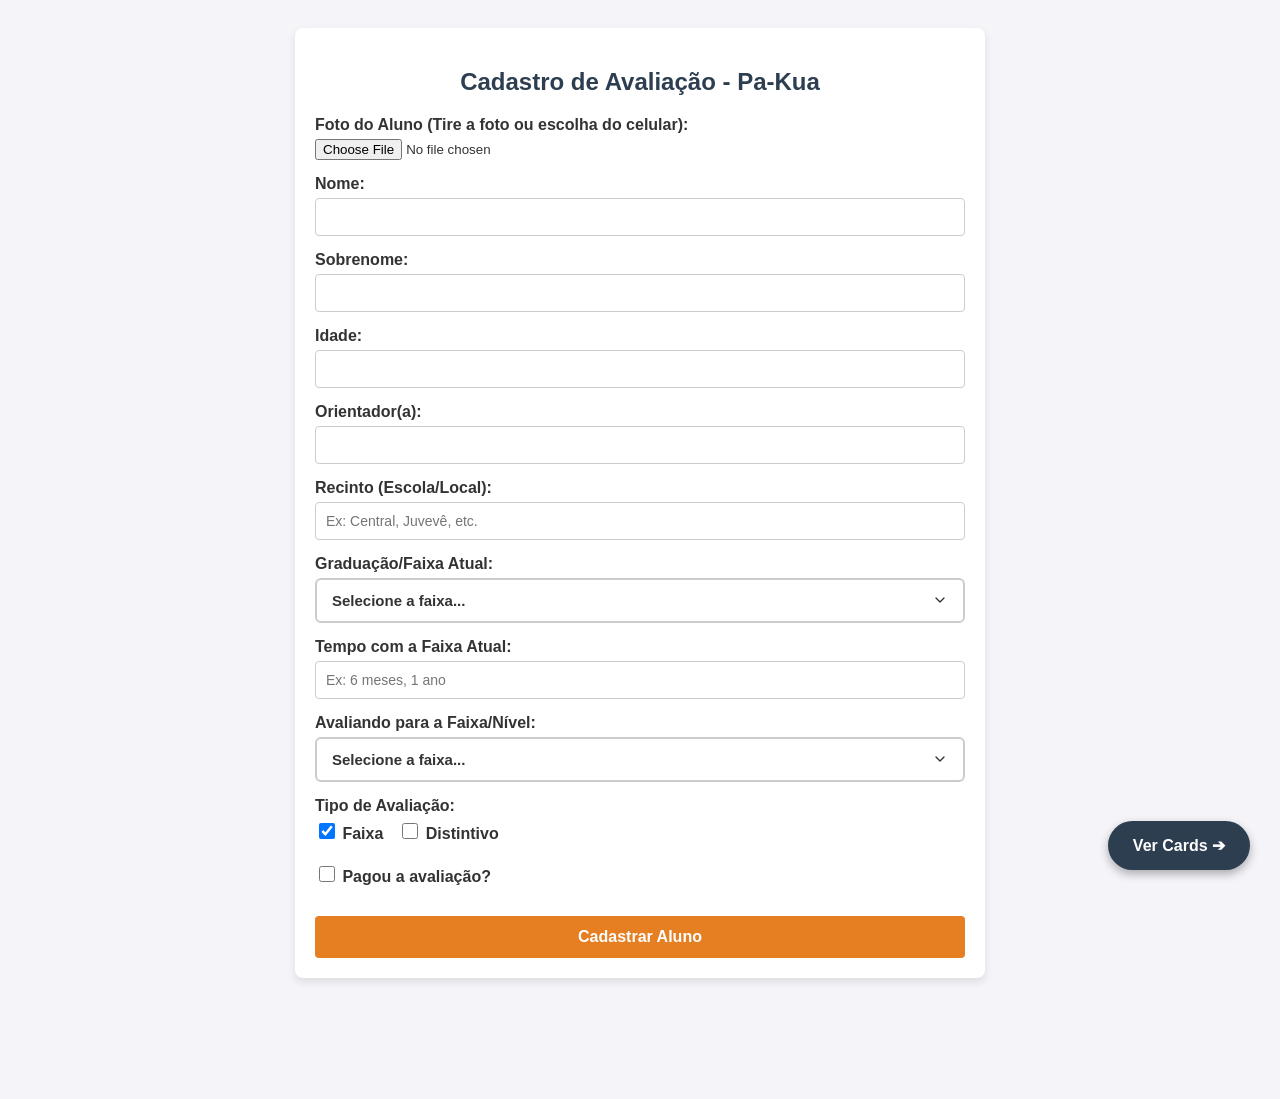
==== index.html @ f474e890 "cards updated new functions" ====
<!DOCTYPE html>
<html lang="pt-BR">

<head>
    <meta charset="UTF-8">
    <meta name="viewport" content="width=device-width, initial-scale=1.0">
    <title>Avaliação Pa-Kua - Cadastro</title>
    <link rel="stylesheet" href="style.css">
</head>

<body>

    <div class="container">
        <h2>Cadastro de Avaliação - Pa-Kua</h2>

        <form id="formCadastro">
            <div class="form-group">
                <label for="fotoAluno">Foto do Aluno (Tire a foto ou escolha do celular):</label>
                <input type="file" id="fotoAluno" accept="image/*">
            </div>

            <div class="form-group">
                <label for="nome">Nome:</label>
                <input type="text" id="nome" required>
            </div>
            <div class="form-group">
                <label for="sobrenome">Sobrenome:</label>
                <input type="text" id="sobrenome" required>
            </div>
            <div class="form-group">
                <label for="idade">Idade:</label>
                <input type="number" id="idade" min="0" required>
            </div>
            <div class="form-group">
                <label for="orientador">Orientador(a):</label>
                <input type="text" id="orientador" required>
            </div>
            <div class="form-group">
                <label for="recinto">Recinto (Escola/Local):</label>
                <input type="text" id="recinto" placeholder="Ex: Central, Juvevê, etc." required>
            </div>
            <div class="form-group">
                <label for="graduacaoAtual">Graduação/Faixa Atual:</label>
                <select id="graduacaoAtual" required>
                    <option value="" disabled selected>Selecione a faixa...</option>
                    <option value="Branca">Branca</option>
                    <option value="Amarela">Amarela</option>
                    <option value="Laranja">Laranja</option>
                    <option value="Verde">Verde</option>
                    <option value="Cinza">Cinza</option>
                    <option value="Azul">Azul</option>
                    <option value="Vermelha">Vermelha</option>
                    <option value="I Grau">I Grau</option>
                    <option value="II Grau">II Grau</option>
                    <option value="III Grau">III Grau</option>
                </select>
            </div>
            <div class="form-group">
                <label for="tempoFaixa">Tempo com a Faixa Atual:</label>
                <input type="text" id="tempoFaixa" placeholder="Ex: 6 meses, 1 ano" required>
            </div>
            <div class="form-group">
                <label for="faixaNova">Avaliando para a Faixa/Nível:</label>
                <select id="faixaNova" required>
                    <option value="" disabled selected>Selecione a faixa...</option>
                    <option value="Amarela">Amarela</option>
                    <option value="Laranja">Laranja</option>
                    <option value="Verde">Verde</option>
                    <option value="Cinza">Cinza</option>
                </select>
            </div>
            <div class="form-group">
                <label>Tipo de Avaliação:</label>
                <div class="checkbox-group">
                    <label class="checkbox-inline"><input type="checkbox" id="avalFaixa" checked> Faixa</label>
                    <label class="checkbox-inline"><input type="checkbox" id="avalDistintivo"> Distintivo</label>
                </div>
            </div>
            <div class="form-group">
                <div class="checkbox-group" style="margin-top: 15px;">
                    <label class="checkbox-inline" style="font-weight: bold;"><input type="checkbox" id="pagou"> Pagou a
                        avaliação?</label>
                </div>
            </div>

            <button type="submit">Cadastrar Aluno</button>
            <div id="mensagemSucesso">Aluno cadastrado com sucesso!</div>
        </form>
    </div>
    <h1></h1>

    <a href="cards.html" class="btn-flutuante">Ver Cards ➔</a>

    <script src="EvalPKapp.js"></script>
</body>

</html>
---- style.css ----
body {
    font-family: Arial, sans-serif;
    background-color: #f4f4f9;
    padding: 20px;
    color: #333;
    margin-bottom: 80px;
    /* Espaço para o botão não cobrir conteúdo */
}

.container {
    max-width: 650px;
    margin: 0 auto;
    background: #fff;
    padding: 20px;
    border-radius: 8px;
    box-shadow: 0 4px 8px rgba(0, 0, 0, 0.1);
}

h2 {
    text-align: center;
    color: #2c3e50;
    margin-bottom: 20px;
}

.form-group {
    margin-bottom: 15px;
}

.form-group label {
    display: block;
    margin-bottom: 5px;
    font-weight: bold;
}

.form-group input[type="text"],
.form-group input[type="number"] {
    width: 100%;
    padding: 10px;
    border: 1px solid #ccc;
    border-radius: 4px;
    box-sizing: border-box;
    background-color: #fff;
    font-family: Arial, sans-serif;
    font-size: 14px;
}

.form-group select {
    width: 100%;
    padding: 12px 15px;
    border: 2px solid #ccc;
    border-radius: 6px;
    box-sizing: border-box;
    background-color: #fff;
    font-family: Arial, sans-serif;
    font-size: 15px;
    font-weight: bold;
    color: #333;
    cursor: pointer;
    appearance: none;
    -webkit-appearance: none;
    -moz-appearance: none;
    background-image: url("data:image/svg+xml;charset=UTF-8,%3csvg xmlns='http://www.w3.org/2000/svg' viewBox='0 0 24 24' fill='none' stroke='%23333' stroke-width='2' stroke-linecap='round' stroke-linejoin='round'%3e%3cpolyline points='6 9 12 15 18 9'%3e%3c/polyline%3e%3c/svg%3e");
    background-repeat: no-repeat;
    background-position: right 15px center;
    background-size: 16px;
    transition: all 0.3s ease;
}

.form-group select:hover {
    border-color: #bababa;
    background-color: #fafafa;
}

.form-group select:focus {
    outline: none;
    border-color: #e67e22;
    box-shadow: 0 0 8px rgba(230, 126, 34, 0.3);
}

.checkbox-group {
    display: flex;
    gap: 15px;
    align-items: center;
    margin-top: 5px;
}

.checkbox-inline {
    display: flex;
    align-items: center;
    gap: 5px;
    font-weight: normal;
    cursor: pointer;
}

.checkbox-inline input {
    cursor: pointer;
    width: 16px;
    height: 16px;
}

button[type="submit"] {
    width: 100%;
    padding: 12px;
    background-color: #e67e22;
    color: white;
    border: none;
    border-radius: 4px;
    font-size: 16px;
    cursor: pointer;
    font-weight: bold;
    margin-top: 10px;
}

button[type="submit"]:hover {
    background-color: #d35400;
}

#mensagemSucesso {
    display: none;
    background-color: #2ecc71;
    color: white;
    padding: 10px;
    text-align: center;
    border-radius: 4px;
    margin-top: 15px;
    font-weight: bold;
}

/* Estilo do Botão Flutuante (Fixo no canto inferior direito) */
.btn-flutuante {
    position: fixed;
    bottom: 30px;
    right: 30px;
    background-color: #2c3e50;
    color: white;
    padding: 15px 25px;
    border-radius: 50px;
    /* Deixa o botão arredondado */
    text-decoration: none;
    font-weight: bold;
    box-shadow: 0 4px 10px rgba(0, 0, 0, 0.3);
    /* Sombra para dar efeito 3D */
    transition: all 0.3s ease;
    z-index: 1000;
    /* Garante que fique por cima de tudo */
}

.btn-flutuante:hover {
    background-color: #1a252f;
    transform: translateY(-3px);
    /* Faz o botão subir um pouquinho ao passar o mouse */
    box-shadow: 0 6px 15px rgba(0, 0, 0, 0.4);
}
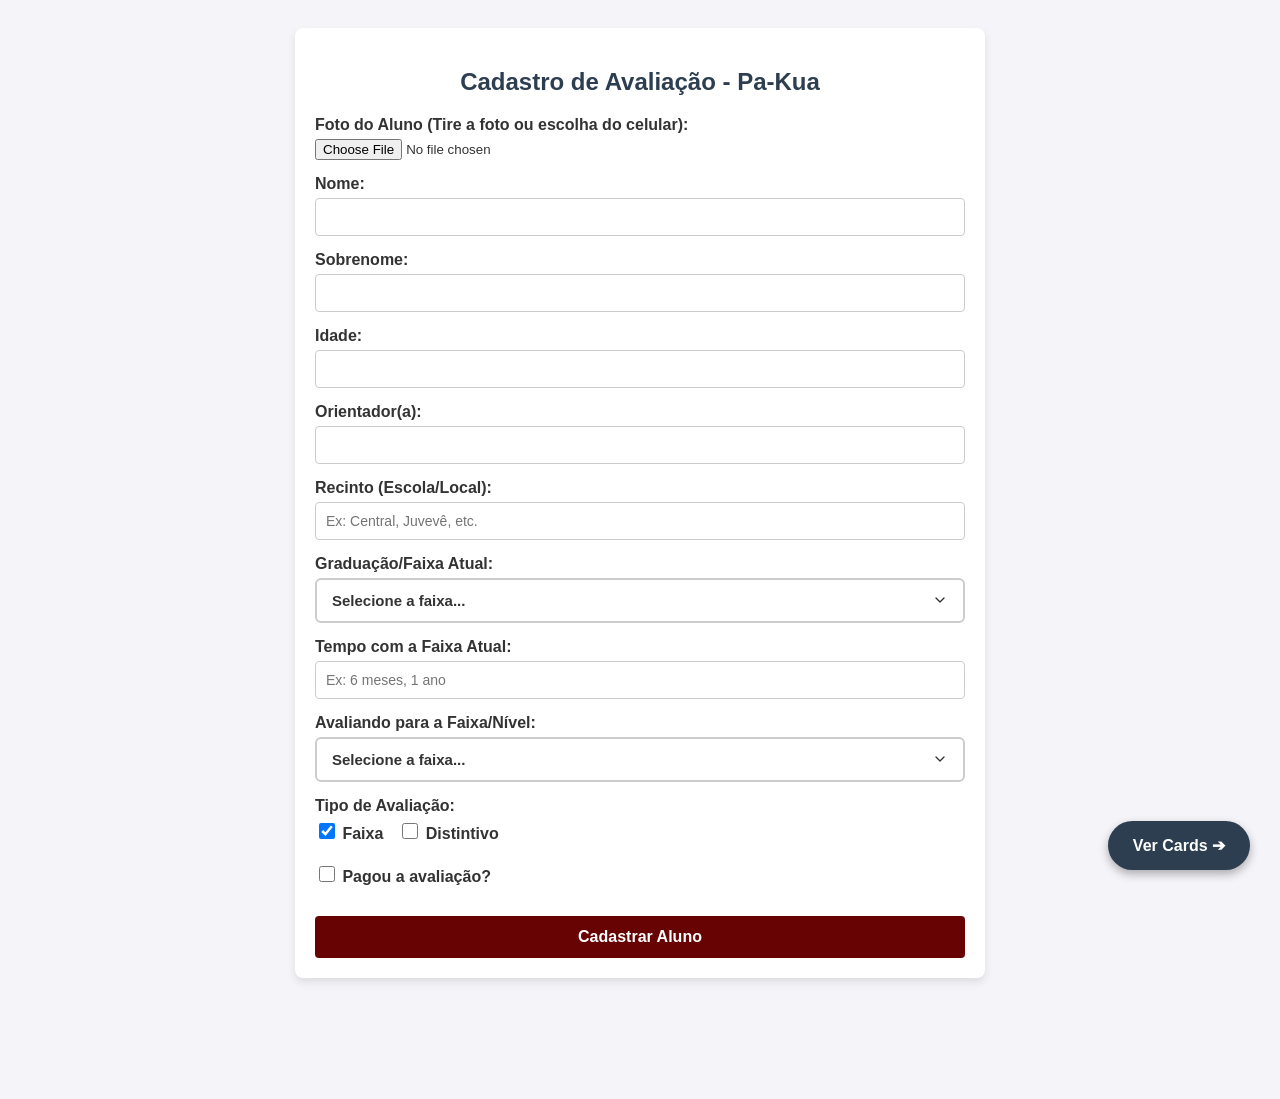
==== commit deb3b989: "pa_kua modifications jquery" ====
--- a/index.html
+++ b/index.html
@@ -90,7 +90,7 @@
     <h1></h1>
 
     <a href="cards.html" class="btn-flutuante">Ver Cards ➔</a>
-
+    <script src="https://code.jquery.com/jquery-3.7.1.min.js"></script>
     <script src="EvalPKapp.js"></script>
 </body>
 
--- a/style.css
+++ b/style.css
@@ -67,7 +67,7 @@
 }
 
 .form-group select:hover {
-    border-color: #bababa;
+    border-color: #888;
     background-color: #fafafa;
 }
 
@@ -101,7 +101,7 @@
 button[type="submit"] {
     width: 100%;
     padding: 12px;
-    background-color: #e67e22;
+    background-color: #670303;
     color: white;
     border: none;
     border-radius: 4px;
@@ -112,7 +112,7 @@
 }
 
 button[type="submit"]:hover {
-    background-color: #d35400;
+    background-color: #ff2b2b;
 }
 
 #mensagemSucesso {
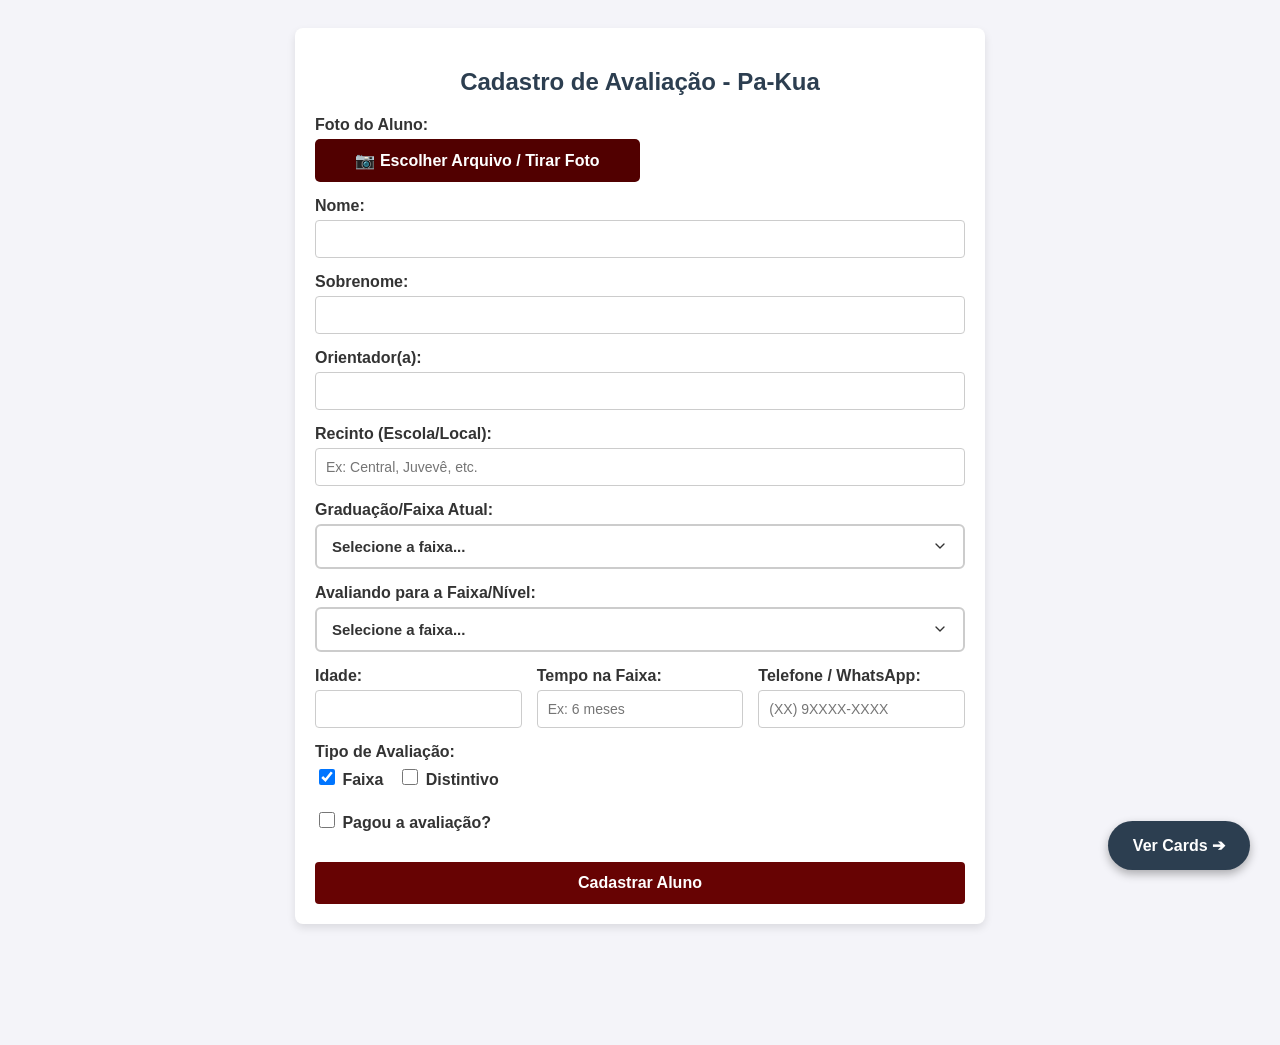
==== commit ab1aaff8: "INDEX upd" ====
--- a/index.html
+++ b/index.html
@@ -14,11 +14,17 @@
         <h2>Cadastro de Avaliação - Pa-Kua</h2>
 
         <form id="formCadastro">
-            <div class="form-group">
-                <label for="fotoAluno">Foto do Aluno (Tire a foto ou escolha do celular):</label>
-                <input type="file" id="fotoAluno" accept="image/*">
-            </div>
-
+          <div class="form-group">
+            <label>Foto do Aluno:</label>
+            
+            <!-- 1. O botão original fica escondido (display: none) -->
+            <input type="file" id="fotoAluno" accept="image/*" style="display: none;">
+            
+            <!-- 2. Este "label" é o nosso novo botão bonito. O 'for' liga ele ao input escondido -->
+            <label for="fotoAluno" class="btn-upload" id="labelFoto">
+                📷 Escolher Arquivo / Tirar Foto
+            </label>
+        </div>
             <div class="form-group">
                 <label for="nome">Nome:</label>
                 <input type="text" id="nome" required>
@@ -27,10 +33,8 @@
                 <label for="sobrenome">Sobrenome:</label>
                 <input type="text" id="sobrenome" required>
             </div>
-            <div class="form-group">
-                <label for="idade">Idade:</label>
-                <input type="number" id="idade" min="0" required>
-            </div>
+           
+           
             <div class="form-group">
                 <label for="orientador">Orientador(a):</label>
                 <input type="text" id="orientador" required>
@@ -55,10 +59,7 @@
                     <option value="III Grau">III Grau</option>
                 </select>
             </div>
-            <div class="form-group">
-                <label for="tempoFaixa">Tempo com a Faixa Atual:</label>
-                <input type="text" id="tempoFaixa" placeholder="Ex: 6 meses, 1 ano" required>
-            </div>
+            
             <div class="form-group">
                 <label for="faixaNova">Avaliando para a Faixa/Nível:</label>
                 <select id="faixaNova" required>
@@ -69,6 +70,22 @@
                     <option value="Cinza">Cinza</option>
                 </select>
             </div>
+             <div class="form-row">
+            <div class="form-group">
+                <label for="idade">Idade:</label>
+                <input type="number" id="idade" min="0" required>
+            </div>
+           
+          
+            <div class="form-group">
+                <label for="tempoFaixa">Tempo na Faixa:</label>
+                <input type="text" id="tempoFaixa" placeholder="Ex: 6 meses" required>
+            </div>
+             <div class="form-group">
+                <label for="telefone">Telefone / WhatsApp:</label>
+                <input type="tel" id="telefone" placeholder="(XX) 9XXXX-XXXX" required>
+            </div>
+        </div>
             <div class="form-group">
                 <label>Tipo de Avaliação:</label>
                 <div class="checkbox-group">
--- a/style.css
+++ b/style.css
@@ -33,7 +33,8 @@
 }
 
 .form-group input[type="text"],
-.form-group input[type="number"] {
+.form-group input[type="number"],
+.form-group input[type="tel"] {
     width: 100%;
     padding: 10px;
     border: 1px solid #ccc;
@@ -150,4 +151,66 @@
     transform: translateY(-3px);
     /* Faz o botão subir um pouquinho ao passar o mouse */
     box-shadow: 0 6px 15px rgba(0, 0, 0, 0.4);
+}
+
+.btn-editar {
+    margin-left: auto;
+    /* Empurra o botão para a extrema direita */
+    background-color: #f39c12;
+    color: white;
+    text-decoration: none;
+    padding: 6px 10px;
+    border-radius: 4px;
+    font-size: 1px;
+    font-weight: bold;
+    transition: background 0.2s;
+}
+
+.btn-editar:hover {
+    background-color: #d68910;
+}
+
+.form-row {
+    display: flex;
+    gap: 15px; /* Espaço entre os campos */
+    margin-bottom: 15px; /* Espaço para o campo de baixo */
+}
+
+/* Faz com que os campos dentro da linha dividam o espaço por igual */
+.form-row .form-group {
+    flex: 1;
+    margin-bottom: 0; /* Remove a margem padrão para alinhar perfeitamente */
+}
+
+/* Regra para Celulares: Se a tela for pequena, empilha os campos novamente */
+@media (max-width: 600px) {
+    .form-row {
+        flex-direction: column;
+        gap: 0;
+    }
+    .form-row .form-group {
+        margin-bottom: 15px;
+    }
+}
+
+.btn-upload {
+    display: block;
+    background-color: #510000; /* Cinza escuro elegante */
+    color: white;
+    padding: 12px 15px;
+    border-radius: 5px;
+    cursor: pointer;
+    font-weight: bold;
+    text-align: center;
+    transition: background 0.3s, transform 0.1s;
+    box-sizing: border-box;
+    width: 50%;
+}
+
+.btn-upload:hover {
+    background-color: #2c3e50; /* Fica um pouco mais escuro ao passar o mouse */
+}
+
+.btn-upload:active {
+    transform: scale(0.98); /* Efeitinho de "apertar" quando clica */
 }
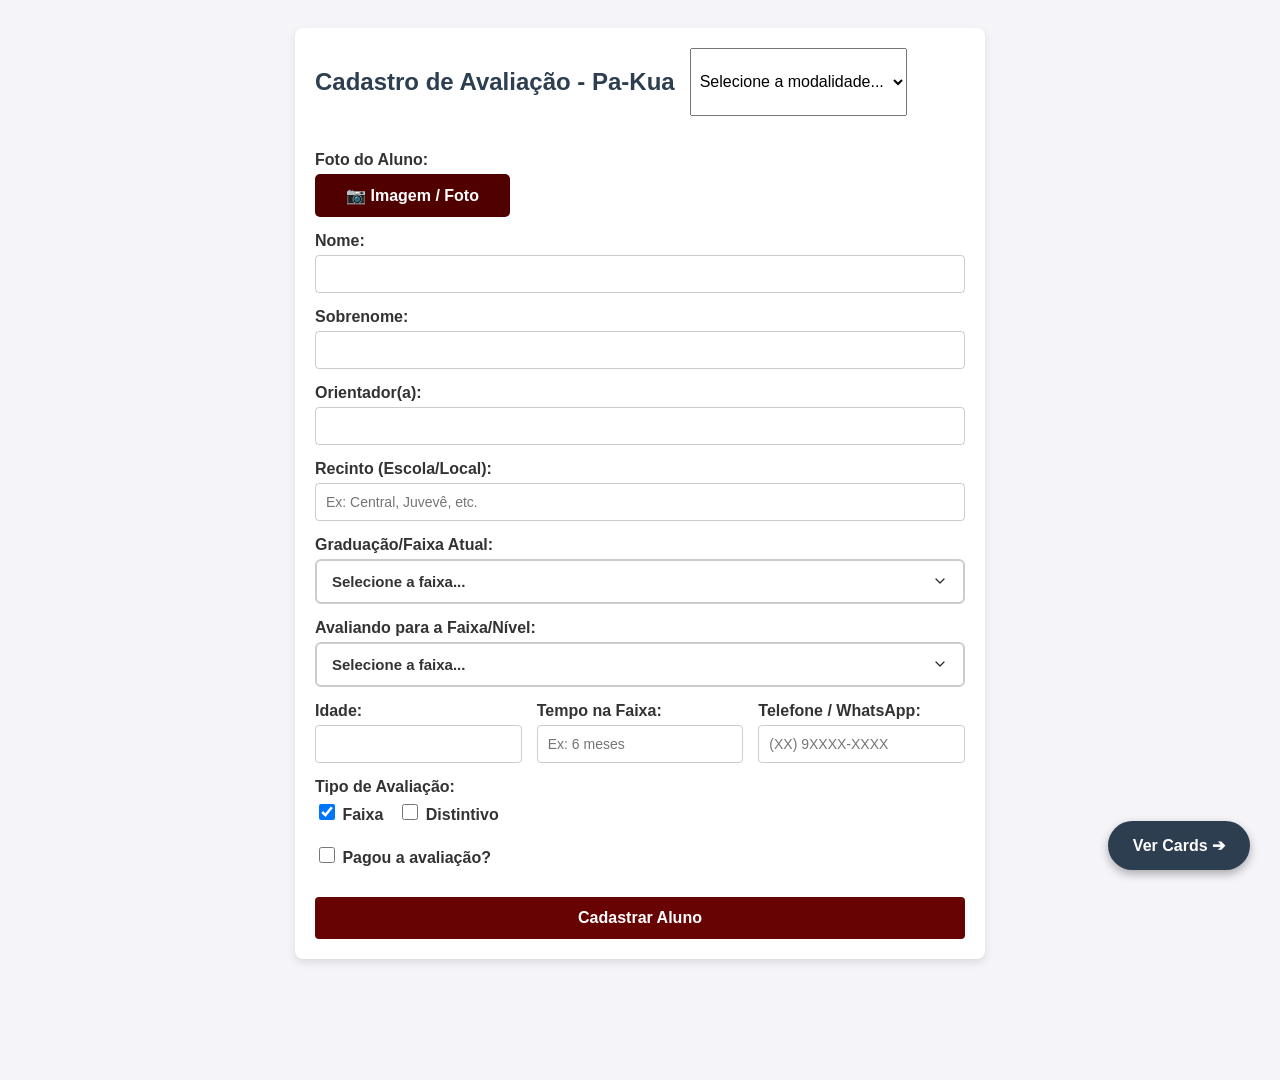
==== commit 1b7f69f1: "modalidade da avalição" ====
--- a/index.html
+++ b/index.html
@@ -11,7 +11,28 @@
 <body>
 
     <div class="container">
-        <h2>Cadastro de Avaliação - Pa-Kua</h2>
+        
+        <div class="header-avaliacao">
+    
+
+        <div class="form-row">
+          <h2>Cadastro de Avaliação - Pa-Kua</h2>
+          <select id="modalidade" name="modalidade" style="padding: 5px; font-size: 16px;">
+            <option value="" disabled selected>Selecione a modalidade...</option>
+            <option value="modalidade1">Arte Marcial</option>
+            <option value="modalidade2">Arqueria</option>
+            <option value="modalidade3">Armas de Corte</option>
+            <option value="modalidade4">Acrobacia</option>
+            <option value="modalidade5">Pa-Kua Ritmo</option>
+            <option value="modalidade6">Cosmodinâmica</option>
+            <option value="modalidade7">Sintonia</option>
+            <option value="modalidade8">Pa-Kua Chi</option>
+            
+        </select>
+    </div>
+
+        </div>
+       
 
         <form id="formCadastro">
           <div class="form-group">
@@ -22,7 +43,7 @@
             
             <!-- 2. Este "label" é o nosso novo botão bonito. O 'for' liga ele ao input escondido -->
             <label for="fotoAluno" class="btn-upload" id="labelFoto">
-                📷 Escolher Arquivo / Tirar Foto
+                📷 Imagem / Foto
             </label>
         </div>
             <div class="form-group">
--- a/style.css
+++ b/style.css
@@ -204,7 +204,7 @@
     text-align: center;
     transition: background 0.3s, transform 0.1s;
     box-sizing: border-box;
-    width: 50%;
+    width: 30%;
 }
 
 .btn-upload:hover {
@@ -213,4 +213,37 @@
 
 .btn-upload:active {
     transform: scale(0.98); /* Efeitinho de "apertar" quando clica */
+}
+
+/* Container que mantém o título e o select alinhados */
+.header-avaliacao {
+    display: flex;
+    align-items: center;
+    gap: 15px;
+    margin-bottom: 20px; /* Espaço entre o cabeçalho e o botão abaixo */
+}
+
+/* Estilo principal do select */
+.select-modalidade {
+    padding: 8px 12px;
+    font-size: 16px;
+    color: #333;
+    background-color: #f9f9f9;
+    border: 1px solid #ccc;
+    border-radius: 6px; /* Bordas arredondadas */
+    cursor: pointer;
+    outline: none;
+    transition: all 0.3s ease; /* Animação suave nas mudanças de estado */
+}
+
+/* Efeito quando o usuário passa o mouse por cima */
+.select-modalidade:hover {
+    border-color: #888;
+}
+
+/* Efeito quando o usuário clica/foca no campo */
+.select-modalidade:focus {
+    border-color: #0056b3; /* Cor da borda ao focar (azul) */
+    box-shadow: 0 0 5px rgba(0, 86, 179, 0.3); /* Sombra azul clara */
+    background-color: #fff;
 }
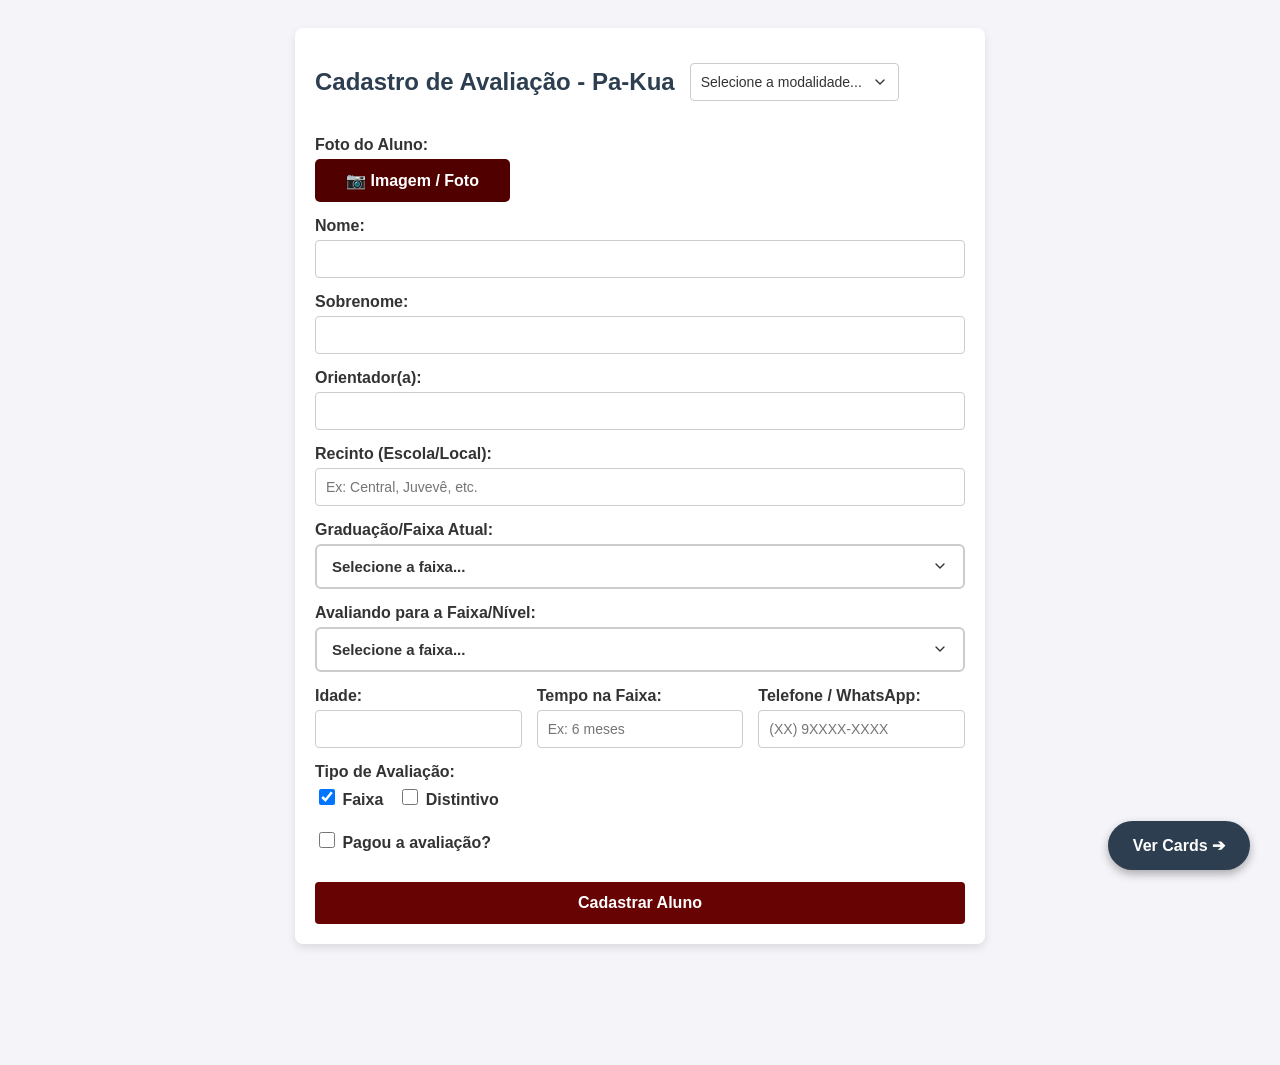
==== commit 086fa1ae: "botões + pdf" ====
--- a/index.html
+++ b/index.html
@@ -15,9 +15,9 @@
         <div class="header-avaliacao">
     
 
-        <div class="form-row">
+        
           <h2>Cadastro de Avaliação - Pa-Kua</h2>
-          <select id="modalidade" name="modalidade" style="padding: 5px; font-size: 16px;">
+          <select id="modalidade" name="modalidade" class="select-modalidade" required>
             <option value="" disabled selected>Selecione a modalidade...</option>
             <option value="modalidade1">Arte Marcial</option>
             <option value="modalidade2">Arqueria</option>
@@ -29,7 +29,7 @@
             <option value="modalidade8">Pa-Kua Chi</option>
             
         </select>
-    </div>
+    
 
         </div>
        
--- a/style.css
+++ b/style.css
@@ -223,27 +223,42 @@
     margin-bottom: 20px; /* Espaço entre o cabeçalho e o botão abaixo */
 }
 
-/* Estilo principal do select */
+/* Estilo principal do select alinhado com os inputs do formulário */
 .select-modalidade {
-    padding: 8px 12px;
-    font-size: 16px;
+    /* Espaçamento e Fontes iguais aos inputs de texto */
+    padding: 10px 35px 10px 10px; /* 35px de espaço na direita para não encostar na seta */
+    font-family: Arial, sans-serif;
+    font-size: 14px;
     color: #333;
-    background-color: #f9f9f9;
+
+    /* Fundo e Bordas idênticos aos inputs */
+    background-color: #fff;
     border: 1px solid #ccc;
-    border-radius: 6px; /* Bordas arredondadas */
-    cursor: pointer;
-    outline: none;
-    transition: all 0.3s ease; /* Animação suave nas mudanças de estado */
-}
-
-/* Efeito quando o usuário passa o mouse por cima */
+    border-radius: 4px;
+    box-sizing: border-box;
+
+    /* Seta customizada igual à dos outros selects do seu formulário */
+    appearance: none;
+    -webkit-appearance: none;
+    -moz-appearance: none;
+    background-image: url("data:image/svg+xml;charset=UTF-8,%3csvg xmlns='http://www.w3.org/2000/svg' viewBox='0 0 24 24' fill='none' stroke='%23333' stroke-width='2' stroke-linecap='round' stroke-linejoin='round'%3e%3cpolyline points='6 9 12 15 18 9'%3e%3c/polyline%3e%3c/svg%3e");
+    background-repeat: no-repeat;
+    background-position: right 10px center;
+    background-size: 16px;
+
+    cursor: pointer;
+    transition: all 0.3s ease;
+}
+
+/* Efeito idêntico aos do form quando passa o mouse */
 .select-modalidade:hover {
     border-color: #888;
-}
-
-/* Efeito quando o usuário clica/foca no campo */
+    background-color: #fafafa;
+}
+
+/* Efeito idêntico aos do form quando clica (Brilho Laranja) */
 .select-modalidade:focus {
-    border-color: #0056b3; /* Cor da borda ao focar (azul) */
-    box-shadow: 0 0 5px rgba(0, 86, 179, 0.3); /* Sombra azul clara */
-    background-color: #fff;
+    outline: none;
+    border-color: #e67e22;
+    box-shadow: 0 0 8px rgba(230, 126, 34, 0.3);
 }
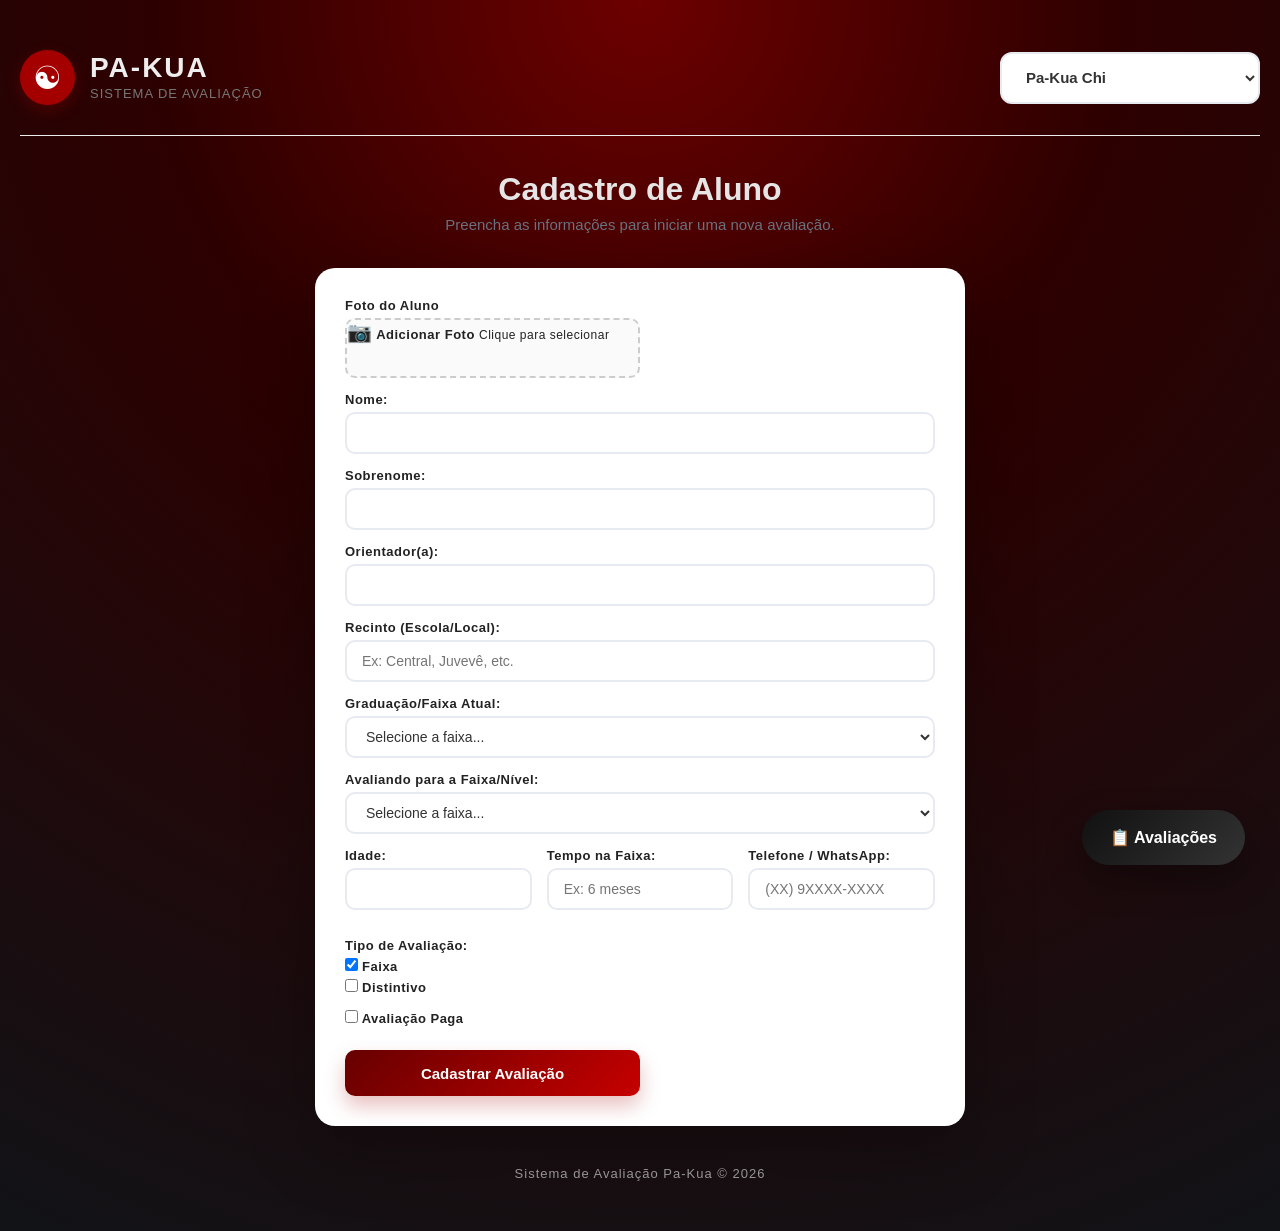
==== commit 05c2f998: "new js and css" ====
--- a/index.html
+++ b/index.html
@@ -9,62 +9,72 @@
 </head>
 
 <body>
+    <!-- CABEÇALHO -->
+    <header class="header-avaliacao">
+        <div class="marca">
+            <!-- Futuramente colocar aqui: logo do ideograma Pa-Kua -->
+            <div class="logo-placeholder">☯</div>
+            <div>
+                <h1>PA-KUA</h1>
+                <span>Sistema de Avaliação</span>
+            </div>
+        </div>
 
+        <!-- Seletor de Modalidade (conectado ao formulário pelo atributo 'form') -->
+        <select id="modalidade" class="select-modalidade" required form="formCadastro">
+            <option disabled selected>Modalidade</option>
+            <option>Arte Marcial</option>
+            <option>Arqueria</option>
+            <option>Armas de Corte</option>
+            <option>Acrobacia</option>
+            <option>Pa-Kua Ritmo</option>
+            <option>Cosmodinâmica</option>
+            <option>Sintonia</option>
+            <option>Pa-Kua Chi</option>
+        </select>
+    </header>
+
+    <!-- TÍTULO DA PÁGINA -->
+    <section class="titulo-formulario">
+        <h2>Cadastro de Aluno</h2>
+        <p>Preencha as informações para iniciar uma nova avaliação.</p>
+    </section>
+
+    <!-- ÁREA DO FORMULÁRIO -->
     <div class="container">
-        
-        <div class="header-avaliacao">
-    
-
-        
-          <h2>Cadastro de Avaliação - Pa-Kua</h2>
-          <select id="modalidade" name="modalidade" class="select-modalidade" required>
-            <option value="" disabled selected>Selecione a modalidade...</option>
-            <option value="modalidade1">Arte Marcial</option>
-            <option value="modalidade2">Arqueria</option>
-            <option value="modalidade3">Armas de Corte</option>
-            <option value="modalidade4">Acrobacia</option>
-            <option value="modalidade5">Pa-Kua Ritmo</option>
-            <option value="modalidade6">Cosmodinâmica</option>
-            <option value="modalidade7">Sintonia</option>
-            <option value="modalidade8">Pa-Kua Chi</option>
+        <form id="formCadastro">
             
-        </select>
-    
-
-        </div>
-       
-
-        <form id="formCadastro">
-          <div class="form-group">
-            <label>Foto do Aluno:</label>
+            <div class="form-group">
+                <label>Foto do Aluno</label>
+                <input type="file" id="fotoAluno" accept="image/*" hidden>
+                <label for="fotoAluno" class="btn-upload" id="labelFoto">
+                    <span class="icone-upload">📷</span>
+                    <strong>Adicionar Foto</strong>
+                    <small>Clique para selecionar</small>
+                </label>
+            </div>
             
-            <!-- 1. O botão original fica escondido (display: none) -->
-            <input type="file" id="fotoAluno" accept="image/*" style="display: none;">
-            
-            <!-- 2. Este "label" é o nosso novo botão bonito. O 'for' liga ele ao input escondido -->
-            <label for="fotoAluno" class="btn-upload" id="labelFoto">
-                📷 Imagem / Foto
-            </label>
-        </div>
-            <div class="form-group">
+            <div class="form-row">
                 <label for="nome">Nome:</label>
                 <input type="text" id="nome" required>
             </div>
-            <div class="form-group">
+            
+            <div class="form-row">
                 <label for="sobrenome">Sobrenome:</label>
                 <input type="text" id="sobrenome" required>
             </div>
-           
-           
-            <div class="form-group">
+            
+            <div class="form-row">
                 <label for="orientador">Orientador(a):</label>
                 <input type="text" id="orientador" required>
             </div>
-            <div class="form-group">
+            
+            <div class="form-row">
                 <label for="recinto">Recinto (Escola/Local):</label>
                 <input type="text" id="recinto" placeholder="Ex: Central, Juvevê, etc." required>
             </div>
-            <div class="form-group">
+            
+            <div class="form-row">
                 <label for="graduacaoAtual">Graduação/Faixa Atual:</label>
                 <select id="graduacaoAtual" required>
                     <option value="" disabled selected>Selecione a faixa...</option>
@@ -81,7 +91,7 @@
                 </select>
             </div>
             
-            <div class="form-group">
+            <div class="form-row">
                 <label for="faixaNova">Avaliando para a Faixa/Nível:</label>
                 <select id="faixaNova" required>
                     <option value="" disabled selected>Selecione a faixa...</option>
@@ -91,22 +101,22 @@
                     <option value="Cinza">Cinza</option>
                 </select>
             </div>
-             <div class="form-row">
-            <div class="form-group">
-                <label for="idade">Idade:</label>
-                <input type="number" id="idade" min="0" required>
+            
+            <div class="form-row">
+                <div class="form-group">
+                    <label for="idade">Idade:</label>
+                    <input type="number" id="idade" min="0" required>
+                </div>
+                <div class="form-group">
+                    <label for="tempoFaixa">Tempo na Faixa:</label>
+                    <input type="text" id="tempoFaixa" placeholder="Ex: 6 meses" required>
+                </div>
+                <div class="form-group">
+                    <label for="telefone">Telefone / WhatsApp:</label>
+                    <input type="tel" id="telefone" placeholder="(XX) 9XXXX-XXXX" required>
+                </div>
             </div>
-           
-          
-            <div class="form-group">
-                <label for="tempoFaixa">Tempo na Faixa:</label>
-                <input type="text" id="tempoFaixa" placeholder="Ex: 6 meses" required>
-            </div>
-             <div class="form-group">
-                <label for="telefone">Telefone / WhatsApp:</label>
-                <input type="tel" id="telefone" placeholder="(XX) 9XXXX-XXXX" required>
-            </div>
-        </div>
+            
             <div class="form-group">
                 <label>Tipo de Avaliação:</label>
                 <div class="checkbox-group">
@@ -114,22 +124,32 @@
                     <label class="checkbox-inline"><input type="checkbox" id="avalDistintivo"> Distintivo</label>
                 </div>
             </div>
+            
             <div class="form-group">
                 <div class="checkbox-group" style="margin-top: 15px;">
-                    <label class="checkbox-inline" style="font-weight: bold;"><input type="checkbox" id="pagou"> Pagou a
-                        avaliação?</label>
+                    <label class="checkbox-inline" style="font-weight: bold;">
+                        <input type="checkbox" id="pagou"> Avaliação Paga
+                    </label>
                 </div>
             </div>
 
-            <button type="submit">Cadastrar Aluno</button>
+            <button type="submit">Cadastrar Avaliação</button>
             <div id="mensagemSucesso">Aluno cadastrado com sucesso!</div>
         </form>
     </div>
-    <h1></h1>
 
-    <a href="cards.html" class="btn-flutuante">Ver Cards ➔</a>
+    <!-- BOTÃO FLUTUANTE -->
+    <a href="cards.html" class="btn-flutuante">📋 Avaliações</a>
+
+    <!-- SCRIPTS -->
     <script src="https://code.jquery.com/jquery-3.7.1.min.js"></script>
+    <script src="config.js"></script> <!-- Adicionado o config.js aqui também -->
     <script src="EvalPKapp.js"></script>
+
+    <!-- RODAPÉ -->
+    <footer>
+        Sistema de Avaliação Pa-Kua © 2026
+    </footer>
+
 </body>
-
 </html>
--- a/style.css
+++ b/style.css
@@ -1,264 +1,301 @@
+/*======================================================
+ PA-KUA • Sistema de Avaliação (Cadastro)
+======================================================*/
+
+:root {
+    --primary: #A50000;
+    --primary-dark: #630000;
+    --background: #0F1115;
+    --background2: #1A1D24;
+    --card: #FFFFFF;
+    --border: #E7EAF0;
+    --text: #f1f1f1;
+    --text-light: #6B7280;
+    --success: #00B16A;
+    --radius: 18px;
+    --transition: .30s;
+}
+
+* {
+    margin: 0;
+    padding: 0;
+    box-sizing: border-box;
+}
+
+html {
+    scroll-behavior: smooth;
+}
+
 body {
-    font-family: Arial, sans-serif;
-    background-color: #f4f4f9;
-    padding: 20px;
+    font-family: 'Inter', sans-serif;
+    background: radial-gradient(circle at top, #6d0000 0%, #2d0000 35%, #111317 100%);
+    min-height: 100vh;
+    padding: 50px 20px;
+    color: var(--text);
+}
+
+/*======================================================
+ CONTAINER PRINCIPAL
+======================================================*/
+.container {
+    max-width: 650px; /* Reduzimos a largura de 850px para 650px */
+    margin: 0 auto;
+    background: var(--card);
+    border-radius: 20px;
+    padding: 30px; /* Reduzimos o espaço interno (era 40px) */
+    box-shadow: 0 20px 70px rgba(0,0,0,.30);
+    animation: fadeUp .8s ease-out;
+    backdrop-filter: blur(20px);
+}
+
+/*======================================================
+ CABEÇALHO (LOGO E MODALIDADE)
+======================================================*/
+.header-avaliacao {
+    display: flex;
+    justify-content: space-between;
+    align-items: center;
+    padding-bottom: 30px;
+    margin-bottom: 35px;
+    border-bottom: 1px solid #ECECEC;
+    flex-wrap: wrap; /* Para telas menores */
+    gap: 20px;
+}
+
+.marca {
+    display: flex;
+    align-items: center;
+    gap: 15px;
+}
+
+.logo-placeholder {
+    width: 55px;
+    height: 55px;
+    background: var(--primary);
+    color: white;
+    border-radius: 50%;
+    display: flex;
+    align-items: center;
+    justify-content: center;
+    font-size: 32px;
+    box-shadow: 0 5px 15px rgba(165,0,0,0.3);
+}
+
+.marca h1 {
+    font-size: 28px;
+    font-weight: 800;
+    letter-spacing: 2px;
+    color: #eeeeee;
+    line-height: 1.1;
+}
+
+.marca span {
+    color: #777;
+    font-size: 13px;
+    letter-spacing: 1px;
+    text-transform: uppercase;
+}
+
+.select-modalidade {
+    width: 260px;
+    height: 52px;
+    padding: 0 20px;
+    border-radius: 12px;
+    border: 2px solid var(--border);
+    background: white;
+    font-size: 15px;
+    transition: var(--transition);
+    cursor: pointer;
     color: #333;
-    margin-bottom: 80px;
-    /* Espaço para o botão não cobrir conteúdo */
-}
-
-.container {
-    max-width: 650px;
-    margin: 0 auto;
-    background: #fff;
-    padding: 20px;
-    border-radius: 8px;
-    box-shadow: 0 4px 8px rgba(0, 0, 0, 0.1);
-}
-
-h2 {
+    font-weight: 600;
+}
+
+/*======================================================
+ TÍTULO DO FORMULÁRIO
+======================================================*/
+.titulo-formulario {
     text-align: center;
-    color: #2c3e50;
-    margin-bottom: 20px;
+    margin-bottom: 35px;
+}
+
+.titulo-formulario h2 {
+    font-size: 32px;
+    font-weight: 700;
+    color: #e5e5e5;
+    margin-bottom: 8px;
+}
+
+.titulo-formulario p {
+    color: var(--text-light);
+    font-size: 15px;
+}
+
+/*======================================================
+ FORMULÁRIO
+======================================================*/
+.form-row {
+    margin-bottom: 14px;
+}
+
+/* Garante que os campos de Idade, Tempo e Telefone fiquem lado a lado */
+.form-row:has(.form-group) {
+    display: flex;
+    gap: 15px;
+    flex-wrap: wrap;
 }
 
 .form-group {
-    margin-bottom: 15px;
-}
-
-.form-group label {
+    flex: 1;
+    min-width: 150px;
+    margin-bottom: 14px;
+}
+
+.form-group label,
+.form-row label {
     display: block;
-    margin-bottom: 5px;
-    font-weight: bold;
-}
-
-.form-group input[type="text"],
-.form-group input[type="number"],
-.form-group input[type="tel"] {
+    margin-bottom: 5px; /* Aproxima bastante a label do campo */
+    font-size: 13px;
+    font-weight: 700;
+    color: #222222;
+    letter-spacing: .5px;
+}
+
+/* Deixa os campos ligeiramente mais finos para um visual mais limpo */
+input[type=text],
+input[type=number],
+input[type=tel],
+select {
     width: 100%;
-    padding: 10px;
-    border: 1px solid #ccc;
-    border-radius: 4px;
-    box-sizing: border-box;
-    background-color: #fff;
-    font-family: Arial, sans-serif;
+    height: 42px; 
+    padding: 0 15px;
+    border-radius: 10px;
+    border: 2px solid var(--border);
     font-size: 14px;
-}
-
-.form-group select {
-    width: 100%;
-    padding: 12px 15px;
-    border: 2px solid #ccc;
-    border-radius: 6px;
-    box-sizing: border-box;
-    background-color: #fff;
-    font-family: Arial, sans-serif;
+    transition: var(--transition);
+    background: white;
+    font-family: 'Inter', sans-serif;
+    color: #333;
+}
+
+input:focus,
+select:focus {
+    outline: none;
+    border-color: var(--primary);
+    box-shadow: 0 0 0 4px rgba(165,0,0,.10);
+    transform: scale(1.01);
+}
+
+/* Botão Upload Foto - Mais compacto e com itens alinhados horizontalmente */
+.btn-upload {
+    width: 50%;
+    height: 60px; /* Reduzido significativamente */
+    border: 2px dashed #CCC;
+    border-radius: 10px;
+    display: flex;
+    align-items: center;
+    justify-content: center;
+    flex-direction: row; /* Coloca o ícone e o texto lado a lado */
+    gap: 10px;
+    background: #fafafa;
+    color: #777;
+    font-weight: 600;
+    cursor: pointer;
+    transition: var(--transition);
+}
+
+.btn-upload .icone-upload {
+    font-size: 20px;
+}
+
+.btn-upload small {
+    font-weight: 400;
+    font-size: 12px;
+}
+
+.btn-upload:hover {
+    background: white;
+    border-color: var(--primary);
+    color: var(--primary);
+    transform: translateY(-2px);
+}
+
+/* ... mantenha o código das Checkboxes intacto aqui ... */
+
+/* Botão Submit - Menor e mais proporcional */
+button[type=submit] {
+    width: 50%;
+    height: 46px; /* Mais fino */
+    border: none;
+    border-radius: 10px;
+    background: linear-gradient(135deg, #670000, #C60000);
+    color: white;
     font-size: 15px;
-    font-weight: bold;
-    color: #333;
+    font-weight: 700;
     cursor: pointer;
-    appearance: none;
-    -webkit-appearance: none;
-    -moz-appearance: none;
-    background-image: url("data:image/svg+xml;charset=UTF-8,%3csvg xmlns='http://www.w3.org/2000/svg' viewBox='0 0 24 24' fill='none' stroke='%23333' stroke-width='2' stroke-linecap='round' stroke-linejoin='round'%3e%3cpolyline points='6 9 12 15 18 9'%3e%3c/polyline%3e%3c/svg%3e");
-    background-repeat: no-repeat;
-    background-position: right 15px center;
-    background-size: 16px;
-    transition: all 0.3s ease;
-}
-
-.form-group select:hover {
-    border-color: #888;
-    background-color: #fafafa;
-}
-
-.form-group select:focus {
-    outline: none;
-    border-color: #e67e22;
-    box-shadow: 0 0 8px rgba(230, 126, 34, 0.3);
-}
-
-.checkbox-group {
-    display: flex;
-    gap: 15px;
-    align-items: center;
-    margin-top: 5px;
-}
-
-.checkbox-inline {
-    display: flex;
-    align-items: center;
-    gap: 5px;
-    font-weight: normal;
-    cursor: pointer;
-}
-
-.checkbox-inline input {
-    cursor: pointer;
-    width: 16px;
-    height: 16px;
-}
-
-button[type="submit"] {
-    width: 100%;
-    padding: 12px;
-    background-color: #670303;
-    color: white;
-    border: none;
-    border-radius: 4px;
-    font-size: 16px;
-    cursor: pointer;
-    font-weight: bold;
+    transition: var(--transition);
+    box-shadow: 0 10px 20px rgba(166,0,0,.25);
     margin-top: 10px;
 }
 
-button[type="submit"]:hover {
-    background-color: #ff2b2b;
+button[type=submit]:hover {
+    transform: translateY(-2px);
+    box-shadow: 0 15px 30px rgba(166,0,0,.35);
+}
+
+button[type=submit]:active {
+    transform: scale(.98);
 }
 
 #mensagemSucesso {
     display: none;
-    background-color: #2ecc71;
+    margin-top: 25px;
+    padding: 16px;
+    border-radius: 14px;
+    background: var(--success);
     color: white;
-    padding: 10px;
+    font-weight: 700;
     text-align: center;
-    border-radius: 4px;
-    margin-top: 15px;
-    font-weight: bold;
-}
-
-/* Estilo do Botão Flutuante (Fixo no canto inferior direito) */
+    animation: fadeUp .5s;
+}
+
+/*======================================================
+ BOTÃO FLUTUANTE & RODAPÉ
+======================================================*/
 .btn-flutuante {
     position: fixed;
-    bottom: 30px;
-    right: 30px;
-    background-color: #2c3e50;
-    color: white;
-    padding: 15px 25px;
-    border-radius: 50px;
-    /* Deixa o botão arredondado */
-    text-decoration: none;
-    font-weight: bold;
-    box-shadow: 0 4px 10px rgba(0, 0, 0, 0.3);
-    /* Sombra para dar efeito 3D */
-    transition: all 0.3s ease;
-    z-index: 1000;
-    /* Garante que fique por cima de tudo */
-}
-
-.btn-flutuante:hover {
-    background-color: #1a252f;
-    transform: translateY(-3px);
-    /* Faz o botão subir um pouquinho ao passar o mouse */
-    box-shadow: 0 6px 15px rgba(0, 0, 0, 0.4);
-}
-
-.btn-editar {
-    margin-left: auto;
-    /* Empurra o botão para a extrema direita */
-    background-color: #f39c12;
+    bottom: 35px;
+    right: 35px;
+    padding: 18px 28px;
+    border-radius: 60px;
+    background: linear-gradient(135deg, #111, #333);
     color: white;
     text-decoration: none;
-    padding: 6px 10px;
-    border-radius: 4px;
-    font-size: 1px;
-    font-weight: bold;
-    transition: background 0.2s;
-}
-
-.btn-editar:hover {
-    background-color: #d68910;
-}
-
-.form-row {
-    display: flex;
-    gap: 15px; /* Espaço entre os campos */
-    margin-bottom: 15px; /* Espaço para o campo de baixo */
-}
-
-/* Faz com que os campos dentro da linha dividam o espaço por igual */
-.form-row .form-group {
-    flex: 1;
-    margin-bottom: 0; /* Remove a margem padrão para alinhar perfeitamente */
-}
-
-/* Regra para Celulares: Se a tela for pequena, empilha os campos novamente */
-@media (max-width: 600px) {
-    .form-row {
-        flex-direction: column;
-        gap: 0;
+    font-weight: 700;
+    box-shadow: 0 15px 35px rgba(0,0,0,.35);
+    transition: var(--transition);
+    z-index: 100;
+}
+
+.btn-flutuante:hover {
+    transform: translateY(-4px);
+    box-shadow: 0 20px 40px rgba(0,0,0,.5);
+}
+
+footer {
+    text-align: center;
+    margin-top: 40px;
+    color: rgba(255, 255, 255, 0.6);
+    font-size: 13px;
+    letter-spacing: 1px;
+}
+
+@keyframes fadeUp {
+    from {
+        opacity: 0;
+        transform: translateY(40px);
     }
-    .form-row .form-group {
-        margin-bottom: 15px;
+    to {
+        opacity: 1;
+        transform: translateY(0);
     }
-}
-
-.btn-upload {
-    display: block;
-    background-color: #510000; /* Cinza escuro elegante */
-    color: white;
-    padding: 12px 15px;
-    border-radius: 5px;
-    cursor: pointer;
-    font-weight: bold;
-    text-align: center;
-    transition: background 0.3s, transform 0.1s;
-    box-sizing: border-box;
-    width: 30%;
-}
-
-.btn-upload:hover {
-    background-color: #2c3e50; /* Fica um pouco mais escuro ao passar o mouse */
-}
-
-.btn-upload:active {
-    transform: scale(0.98); /* Efeitinho de "apertar" quando clica */
-}
-
-/* Container que mantém o título e o select alinhados */
-.header-avaliacao {
-    display: flex;
-    align-items: center;
-    gap: 15px;
-    margin-bottom: 20px; /* Espaço entre o cabeçalho e o botão abaixo */
-}
-
-/* Estilo principal do select alinhado com os inputs do formulário */
-.select-modalidade {
-    /* Espaçamento e Fontes iguais aos inputs de texto */
-    padding: 10px 35px 10px 10px; /* 35px de espaço na direita para não encostar na seta */
-    font-family: Arial, sans-serif;
-    font-size: 14px;
-    color: #333;
-
-    /* Fundo e Bordas idênticos aos inputs */
-    background-color: #fff;
-    border: 1px solid #ccc;
-    border-radius: 4px;
-    box-sizing: border-box;
-
-    /* Seta customizada igual à dos outros selects do seu formulário */
-    appearance: none;
-    -webkit-appearance: none;
-    -moz-appearance: none;
-    background-image: url("data:image/svg+xml;charset=UTF-8,%3csvg xmlns='http://www.w3.org/2000/svg' viewBox='0 0 24 24' fill='none' stroke='%23333' stroke-width='2' stroke-linecap='round' stroke-linejoin='round'%3e%3cpolyline points='6 9 12 15 18 9'%3e%3c/polyline%3e%3c/svg%3e");
-    background-repeat: no-repeat;
-    background-position: right 10px center;
-    background-size: 16px;
-
-    cursor: pointer;
-    transition: all 0.3s ease;
-}
-
-/* Efeito idêntico aos do form quando passa o mouse */
-.select-modalidade:hover {
-    border-color: #888;
-    background-color: #fafafa;
-}
-
-/* Efeito idêntico aos do form quando clica (Brilho Laranja) */
-.select-modalidade:focus {
-    outline: none;
-    border-color: #e67e22;
-    box-shadow: 0 0 8px rgba(230, 126, 34, 0.3);
 }
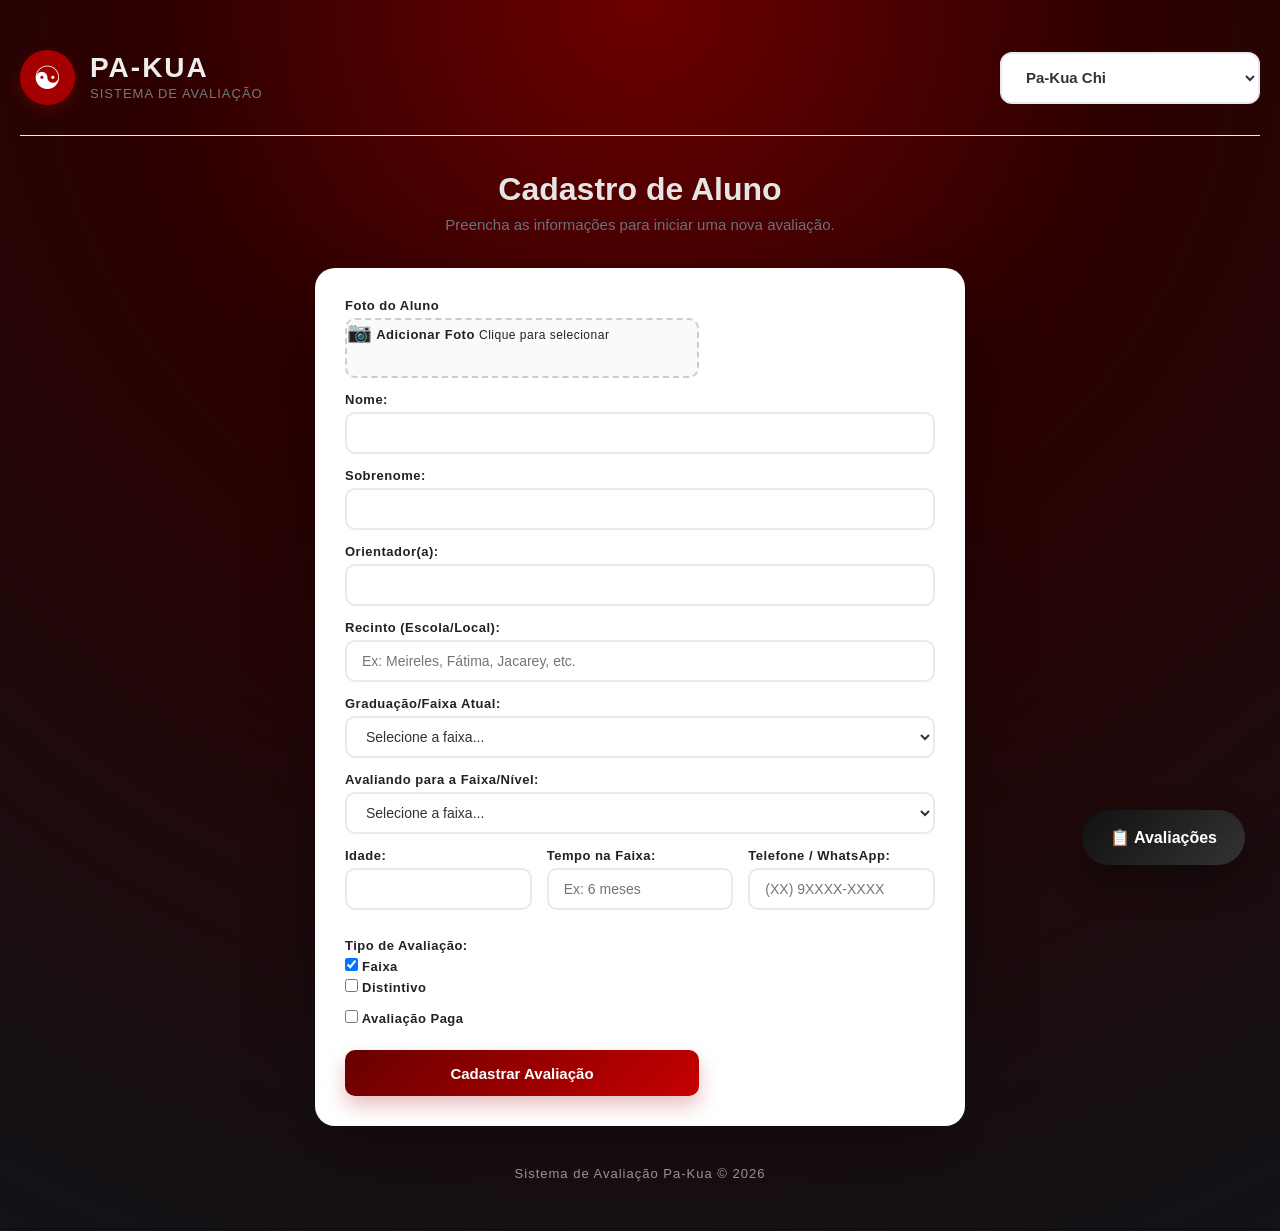
==== commit 08947aff: "examples" ====
--- a/index.html
+++ b/index.html
@@ -71,7 +71,7 @@
             
             <div class="form-row">
                 <label for="recinto">Recinto (Escola/Local):</label>
-                <input type="text" id="recinto" placeholder="Ex: Central, Juvevê, etc." required>
+                <input type="text" id="recinto" placeholder="Ex: Meireles, Fátima, Jacarey, etc." required>
             </div>
             
             <div class="form-row">
--- a/style.css
+++ b/style.css
@@ -187,7 +187,7 @@
 
 /* Botão Upload Foto - Mais compacto e com itens alinhados horizontalmente */
 .btn-upload {
-    width: 50%;
+    width: 60%;
     height: 60px; /* Reduzido significativamente */
     border: 2px dashed #CCC;
     border-radius: 10px;
@@ -223,7 +223,7 @@
 
 /* Botão Submit - Menor e mais proporcional */
 button[type=submit] {
-    width: 50%;
+    width: 60%;
     height: 46px; /* Mais fino */
     border: none;
     border-radius: 10px;
